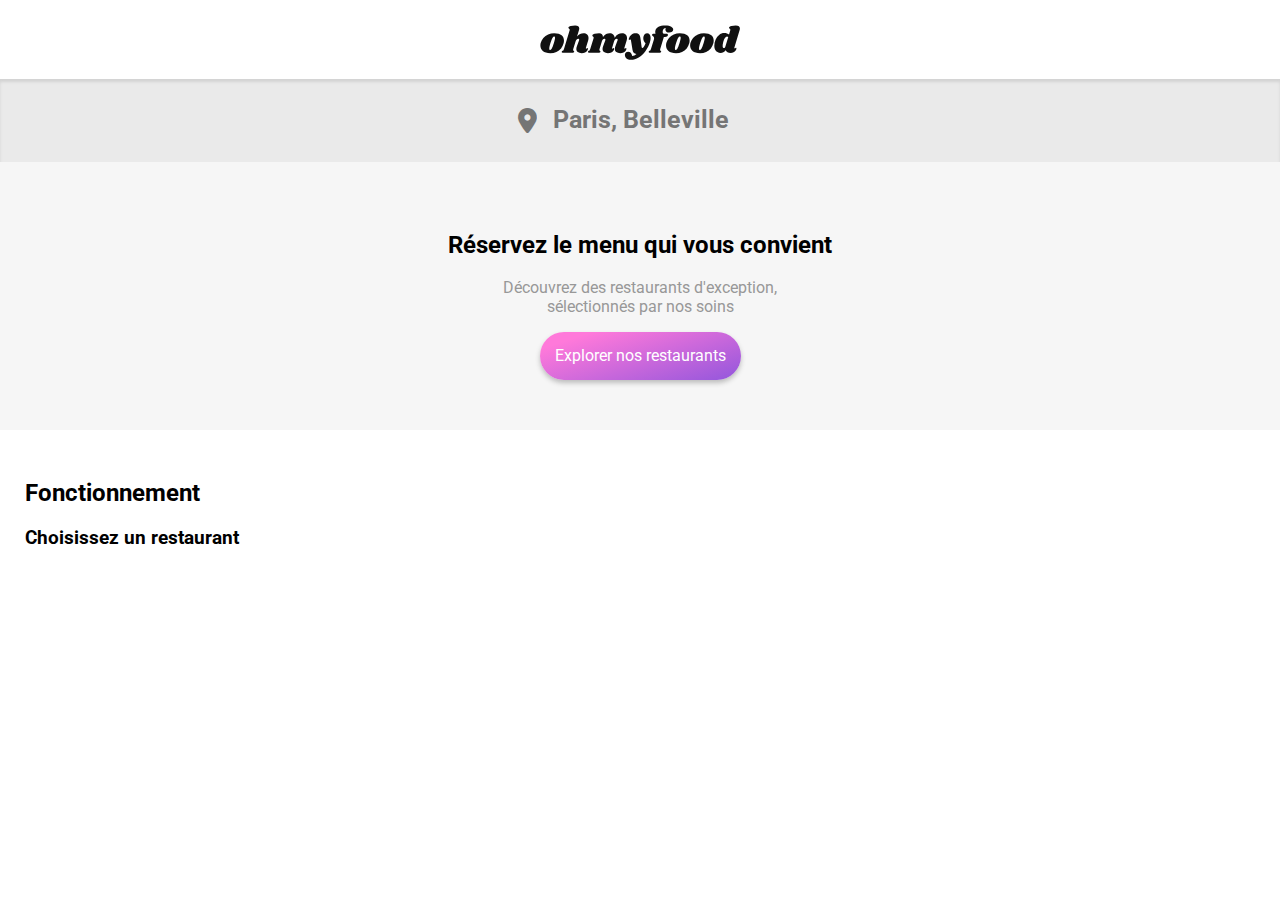
==== index.html @ 79ccb2e9 "first push" ====
<!DOCTYPE html>
<html lang="fr">
<head>
    <meta charset="UTF-8">
    <meta http-equiv="X-UA-Compatible" content="IE=edge">
    <meta name="viewport" content="width=device-width, initial-scale=1.0">

    <!-- Font Awesome -->
    <link href="https://cdnjs.cloudflare.com/ajax/libs/font-awesome/6.0.0/css/all.min.css" rel="stylesheet">
    <!-- CSS -->
    <link rel="stylesheet" href="style/css/normalize.css">
    <link rel="stylesheet" href="style/css/main.css">
    <link rel="stylesheet" href="style/css/responsive.css">

    <title>Ohmyfood</title>
</head>
<body>


    <header class="mt-25">
        <img class="logo" src="style/img/ohmyfood@2x.svg" alt="logo Ohmyfood">
    </header>


    <main>
        <div class="search flexbox">
            <div class="divLocalisation flexbox">
                <i class="fas fa-map-marker-alt"></i>
            </div>
            <form action="#" method="GET">
                <input type="search" class="inputSearch" placeholder="Paris, Belleville">
            </form>
        </div>

        <section class="section1">
            <h2>Réservez le menu qui vous convient</h2>
            <p>
                Découvrez des restaurants d'exception,<br>
                sélectionnés par nos soins
            </p>
            <button>Explorer nos restaurants</button>
        </section>

        <section class="section2">
            <h2>Fonctionnement</h2>

            <div class="card1">
                <h3>Choisissez un restaurant</h3>
            </div>
        </section>

    </main>
    <footer>

    </footer>
</body>
</html>
---- style/css/main.css ----
@import url('https://fonts.googleapis.com/css2?family=Roboto:wght@300;400;700&display=swap');
@import url('https://fonts.googleapis.com/css2?family=Shrikhand&display=swap');

/* clears the 'X' from Internet Explorer */
input[type=search]::-ms-clear {  display: none; width : 0; height: 0; }
input[type=search]::-ms-reveal {  display: none; width : 0; height: 0; }

/* clears the 'X' from Chrome */
input[type="search"]::-webkit-search-decoration,
input[type="search"]::-webkit-search-cancel-button,
input[type="search"]::-webkit-search-results-button,
input[type="search"]::-webkit-search-results-decoration { display: none; }




* {
    box-sizing: border-box;
}

p, h2, h3, h4, h5, input, button{
    font-family: 'Roboto', sans-serif;
}

main {
    width: 100%;
    margin: auto;
}

h1{
    font-family: 'Shrikhand', sans-serif;
}

header{
    text-align: center;
    margin-top: 15px;
    margin-bottom: 15px;

}

.mt-25{
    margin-top: 25px;
}

.flexbox{
    display: flex;
}

.logo{
    width: 200px;
}

.search{
    background-color: #EAEAEA;
    padding: 25px;
    padding-left: 100px;
    justify-content: center;
    box-shadow: inset 0px 3px 3px #d3d3d3;
}

.divLocalisation i{
    margin: auto;
    font-size: 25px;
    color: #757575;
}

.inputSearch{
    border: 1px solid transparent;
    background-color: #EAEAEA;
    font-weight: 700;
    font-size: 25px;
    outline: none;
    padding-left: 15px;
    width: 300px;
}

.section1{
    text-align: center;
    background-color: #F6F6F6;
    padding: 50px;
}

.section1 p{
    color: #989898;
}

.section1 button{
    background: rgb(147,86,220);
    background: linear-gradient(342deg, rgba(147,86,220,1) 0%, rgba(255,121,218,1) 85%);
    color: white;

    outline: none;
    border: none;
    padding: 15px;
    border-radius: 25px;
    cursor: pointer;
    box-shadow: 0px 3px 5px #bdbdbd;
    transition: .3s ease-out;
}

.section1 button:hover{
    background: rgb(160,88,245);
    background: linear-gradient(342deg, rgba(160,88,245,1) 0%, rgba(255,135,222,1) 65%);

    box-shadow: 0px 3px 5px #747474;
}

.section2{
    margin-top: 50px;
    padding-left: 25px;
    padding-right: 25px;
}
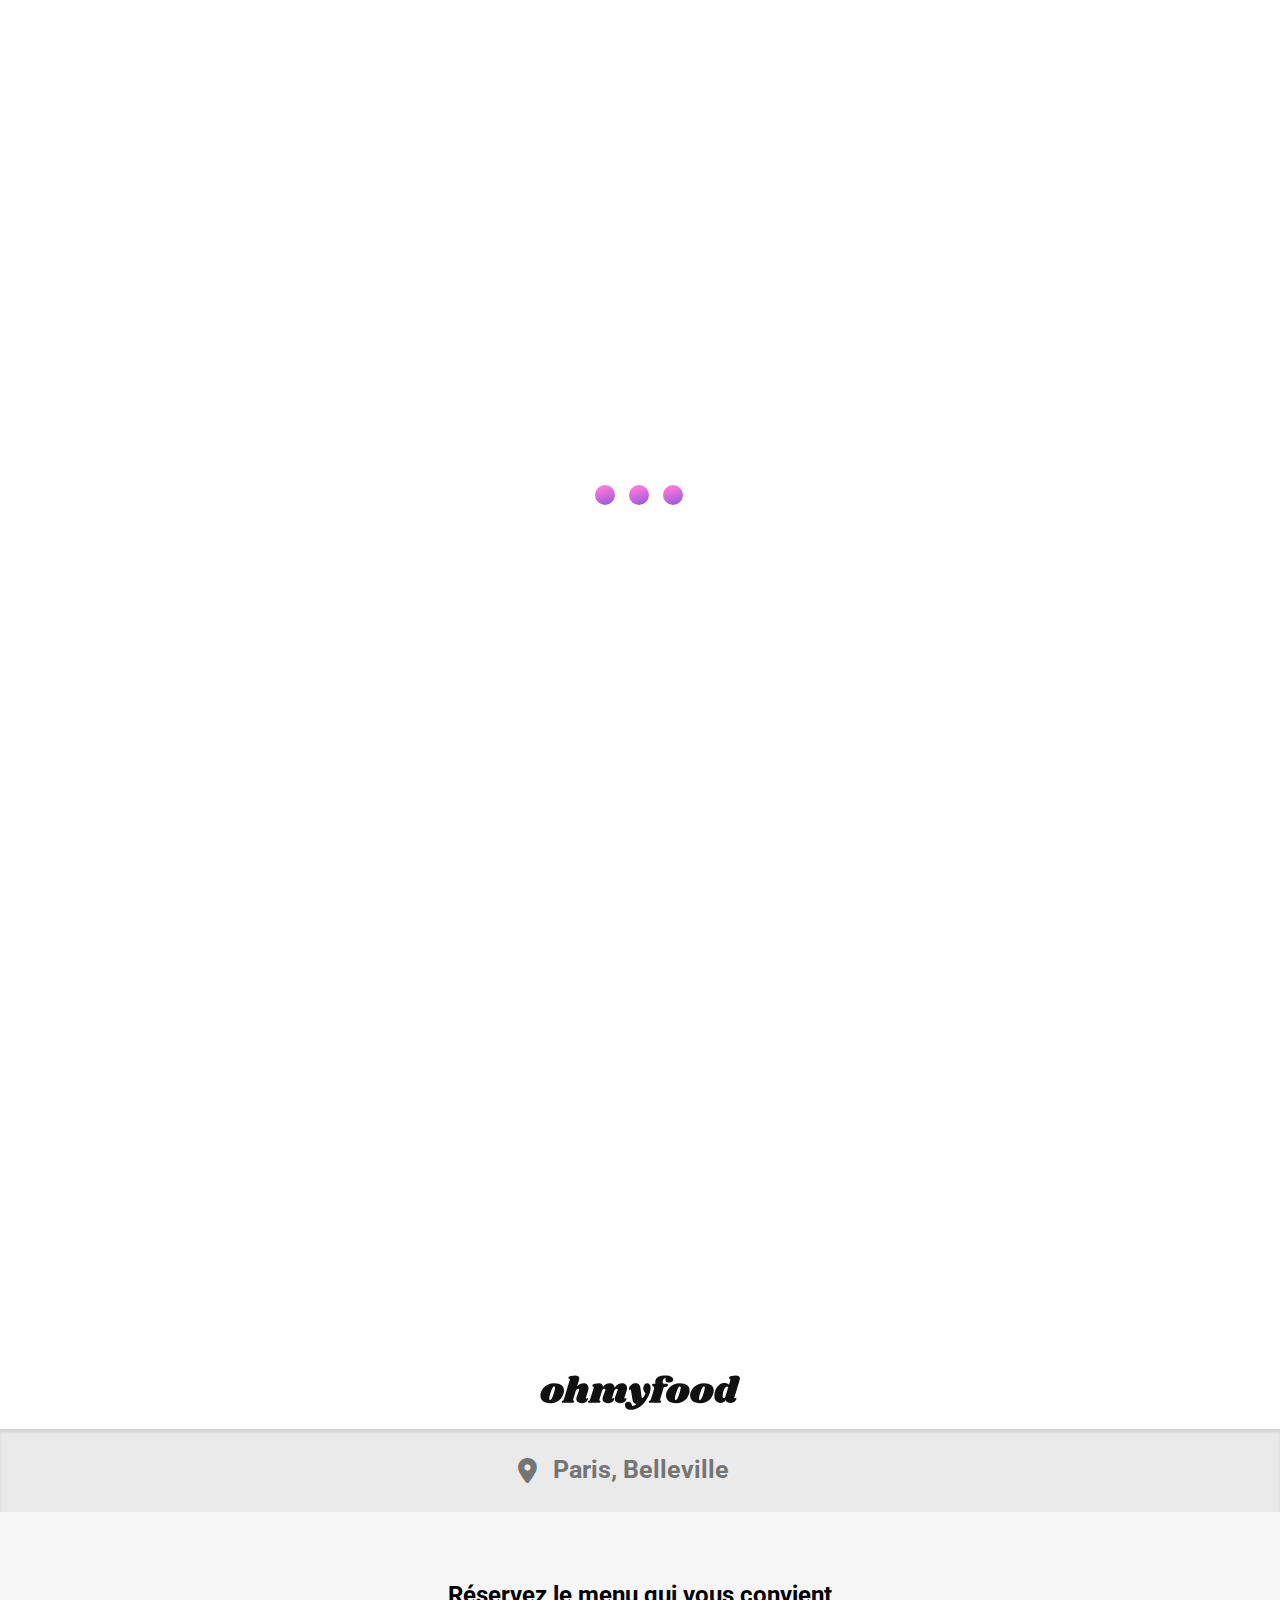
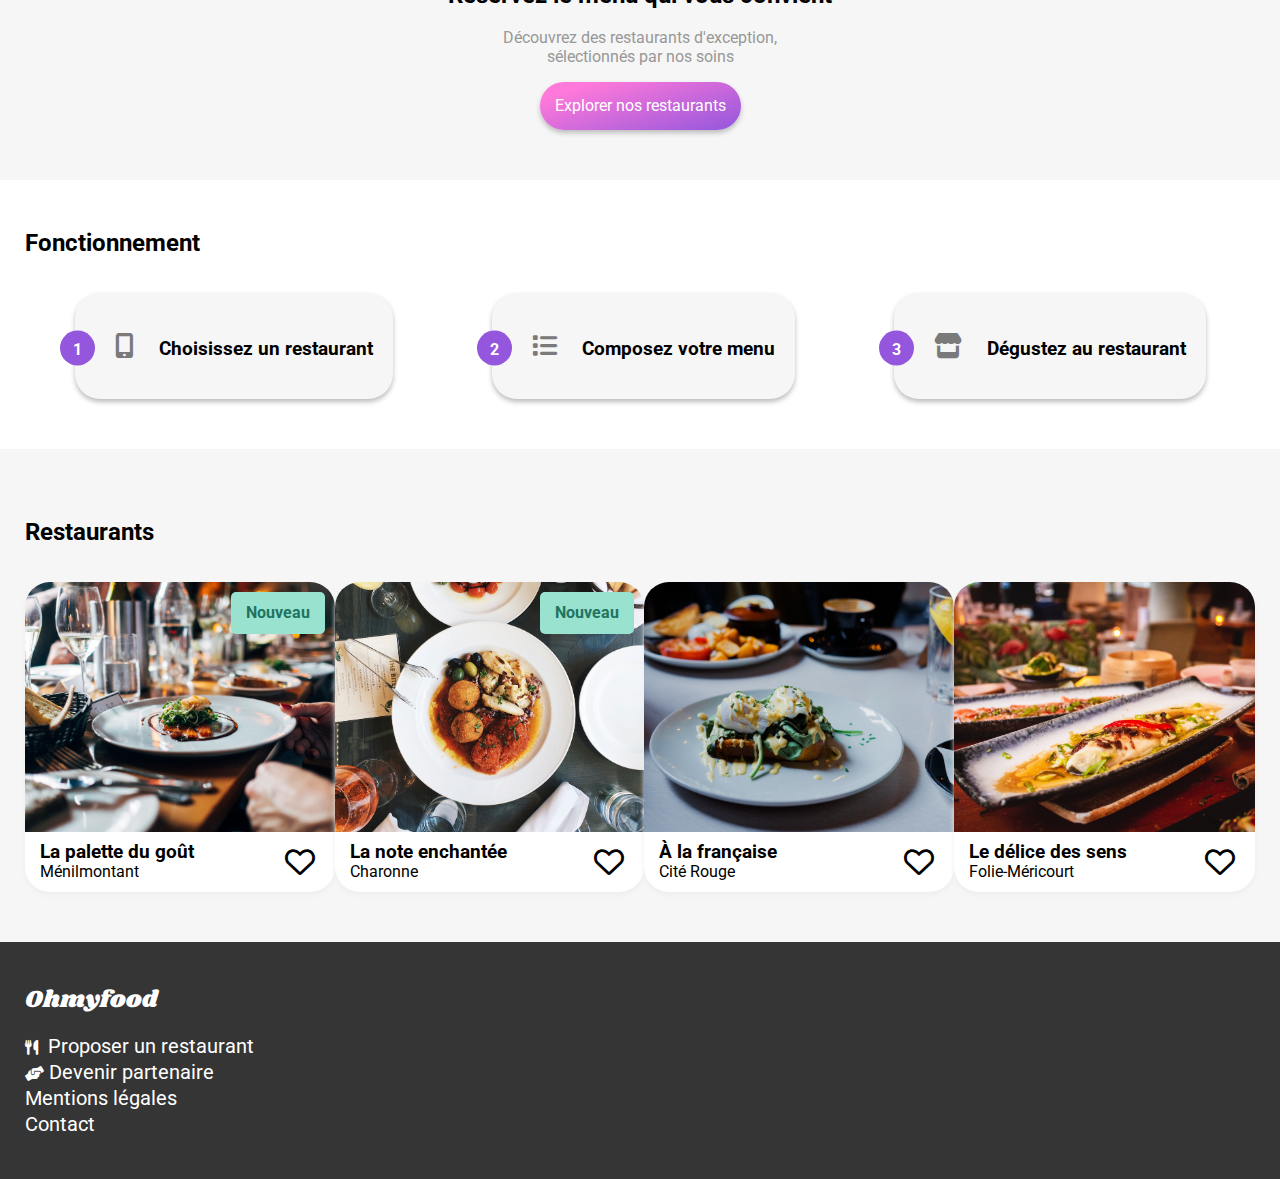
==== commit 01abad5f: "index push" ====
--- a/index.html
+++ b/index.html
@@ -9,6 +9,7 @@
     <link href="https://cdnjs.cloudflare.com/ajax/libs/font-awesome/6.0.0/css/all.min.css" rel="stylesheet">
     <!-- CSS -->
     <link rel="stylesheet" href="style/css/normalize.css">
+    <link rel="stylesheet" href="style/css/loader.css">
     <link rel="stylesheet" href="style/css/main.css">
     <link rel="stylesheet" href="style/css/responsive.css">
 
@@ -16,6 +17,14 @@
 </head>
 <body>
 
+    <div class="loadContainer">
+        <div class="loader" id="loader">
+            <span></span>
+            <span></span>
+            <span></span>
+        </div>
+    </div>
+    
 
     <header class="mt-25">
         <img class="logo" src="style/img/ohmyfood@2x.svg" alt="logo Ohmyfood">
@@ -44,14 +53,107 @@
         <section class="section2">
             <h2>Fonctionnement</h2>
 
-            <div class="card1">
-                <h3>Choisissez un restaurant</h3>
+            <div class="cardlist flexbox">
+                    <div class="card1 mobileIco">
+                        <div class="absolute bulle">
+                            <p>1</p>
+                        </div>
+                        <h3>Choisissez un restaurant</h3>
+                    </div>
+                    <div class="card1 listIco">
+                        <div class="absolute bulle">
+                            <p>2</p>
+                        </div>
+                        <h3>Composez votre menu</h3>
+                    </div>
+                    <div class="card1 shopIco">
+                        <div class="absolute bulle">
+                            <p>3</p>
+                        </div>
+                        <h3>Dégustez au restaurant</h3>
+                    </div>
+            </div>
+        </section>
+
+        <section class="section3">
+            <h2>Restaurants</h2>
+
+            <div class="cardlist flexbox">
+
+                <div class="card2">
+                    <div class="cardNew">
+                        <p>Nouveau</p>
+                    </div>
+                    <img src="style/img/jay-wennington-N_Y88TWmGwA-unsplash.jpg" alt="image restaurant Ménilmontant">
+                    <div class="flexbox">
+                        <div class="cardTXT flexbox">
+                            <h3>La palette du goût</h3>
+                            <p>Ménilmontant</p>
+                        </div>
+                        <div class="icoCoeur">
+                            <i class="far fa-heart"></i>
+                            <i class="fas fa-heart"></i>
+                        </div>
+                    </div>
+                </div>
+
+                <div class="card2">
+                    <div class="cardNew">
+                        <p>Nouveau</p>
+                    </div>
+                    <img src="style/img/stil-u2Lp8tXIcjw-unsplash.jpg" alt="image restaurant Ménilmontant">
+                    <div class="flexbox">
+                        <div class="cardTXT flexbox">
+                            <h3>La note enchantée</h3>
+                            <p>Charonne</p>
+                        </div>
+                        <div class="icoCoeur">
+                            <i class="far fa-heart"></i>
+                            <i class="fas fa-heart"></i>
+                        </div>
+                    </div>
+                </div>
+
+                <div class="card2">
+                    <img src="style/img/toa-heftiba-DQKerTsQwi0-unsplash.jpg" alt="image restaurant Ménilmontant">
+                    <div class="flexbox">
+                        <div class="cardTXT flexbox">
+                            <h3>À la française</h3>
+                            <p>Cité Rouge</p>
+                        </div>
+                        <div class="icoCoeur">
+                            <i class="far fa-heart"></i>
+                            <i class="fas fa-heart"></i>
+                        </div>
+                    </div>
+                </div>
+
+                <div class="card2">
+                    <img src="style/img/louis-hansel-shotsoflouis-qNBGVyOCY8Q-unsplash.jpg" alt="image restaurant Ménilmontant">
+                    <div class="flexbox">
+                        <div class="cardTXT flexbox">
+                            <h3>Le délice des sens</h3>
+                            <p>Folie-Méricourt</p>
+                        </div>
+                        <div class="icoCoeur">
+                            <i class="far fa-heart"></i>
+                            <i class="fas fa-heart"></i>
+                        </div>
+                    </div>
+                </div>
+
             </div>
         </section>
 
     </main>
     <footer>
-
+        <h2>Ohmyfood</h2>
+        <ul>
+            <li class="icoResto"><a href="#">Proposer un restaurant</a></li>
+            <li class="icoHand"><a href="#">Devenir partenaire</a></li>
+            <li><a href="#">Mentions légales</a></li>
+            <li><a href="#">Contact</a></li>
+        </ul>
     </footer>
 </body>
 </html>--- a/style/css/loader.css
+++ b/style/css/loader.css
@@ -0,0 +1,53 @@
+
+  
+.loadContainer{
+    width: 100vw;
+    height: 100vh;
+}
+  
+  .loader{
+    width: 100px;
+    height: 100px;
+    border-radius: 100%;
+    position: relative;
+    margin: 0 auto;
+    margin-top: 50vh;
+  }
+  
+  
+  #loader span{
+    display: inline-block;
+    width: 20px;
+    height: 20px;
+    border-radius: 100%;
+    background: linear-gradient(342deg, rgba(147,86,220,1) 0%, rgba(255,121,218,1) 85%);
+    margin: 35px 5px;
+  }
+  
+  #loader span:nth-child(1){
+    animation: bounce 1s ease-in-out infinite;
+  }
+  
+  #loader span:nth-child(2){
+    animation: bounce 1s ease-in-out 0.33s infinite;
+  }
+  
+  #loader span:nth-child(3){
+    animation: bounce 1s ease-in-out 0.66s infinite;
+  }
+  
+  @keyframes bounce{
+    0%, 75%, 100%{
+      -webkit-transform: translateY(0);
+      -ms-transform: translateY(0);
+      -o-transform: translateY(0);
+      transform: translateY(0);
+    }
+  
+    25%{
+      -webkit-transform: translateY(-20px);
+      -ms-transform: translateY(-20px);
+      -o-transform: translateY(-20px);
+      transform: translateY(-20px);
+    }
+  }  --- a/style/css/main.css
+++ b/style/css/main.css
@@ -18,7 +18,11 @@
     box-sizing: border-box;
 }
 
-p, h2, h3, h4, h5, input, button{
+html{
+    overflow-x: hidden;
+}
+
+p, h2, h3, h4, h5, input, button, li{
     font-family: 'Roboto', sans-serif;
 }
 
@@ -29,6 +33,11 @@
 
 h1{
     font-family: 'Shrikhand', sans-serif;
+}
+
+a{
+    text-decoration: none;
+    color: inherit;
 }
 
 header{
@@ -44,6 +53,13 @@
 
 .flexbox{
     display: flex;
+}
+
+.absolute{
+    position: absolute;
+}
+.relative{
+    position: relative;
 }
 
 .logo{
@@ -111,3 +127,191 @@
     padding-right: 25px;
 }
 
+.cardlist{
+    flex-direction: column;
+    justify-content: space-between;
+}
+
+.card1{
+    background-color: #F6F6F6;
+    border-radius: 25px;
+    padding: 20px;
+    font-weight: 700;
+
+    margin-top: 15px;
+    box-shadow: 0px 3px 5px #bdbdbd;
+    transition: .3s ease-out;
+    cursor: pointer;
+}
+
+.card1:hover{
+    background-color: #F5EDFF;
+}
+
+.mobileIco h3::before{
+    font-family: "FontAwesome";
+    content: "\f3cd";
+    margin-right: 25px;
+    color: #7A7A7A;
+    font-size: 25px;
+
+    padding-left: 20px;
+}
+
+.listIco h3::before{
+    font-family: "FontAwesome";
+    content: "\f03a";
+    margin-right: 25px;
+    color: #7A7A7A;
+    font-size: 25px;
+
+    padding-left: 20px;
+}
+
+.shopIco h3::before{
+    font-family: "FontAwesome";
+    content: "\f54e";
+    margin-right: 25px;
+    color: #7A7A7A;
+    font-size: 25px;
+
+    padding-left: 20px;
+}
+
+.bulle{
+    background-color: #9356DC;
+    border-radius: 100%;
+    width: 35px;
+    height: 35px;
+
+    transform: translate(-100%, 50%);
+}
+
+.bulle p{
+    text-align: center;
+    color: white;
+    margin-top: 10px
+}
+
+.section3{
+    margin-top: 50px;
+    padding: 50px 25px 50px 25px;
+
+    background-color: #F6F6F6;
+}
+
+.cardlist{
+    flex-direction: column;
+}
+
+.card2{
+    background-color: white;
+    border-radius: 25px;
+    line-height: 10px;
+    margin-top: 15px;
+    position: relative;
+    cursor: pointer;
+    transition: .2s ease-out;
+    box-shadow: 0px 3px 5px #eeeeee;
+}
+
+.card2:hover{
+    box-shadow: 0px 3px 5px #929292;
+}
+
+.cardTXT{
+    padding: 10px;
+    flex-direction: column;
+    flex: 1;
+}
+
+.cardTXT h3, .cardTXT p{
+    margin: 5px;
+}
+
+.icoCoeur{
+    font-size: 30px;
+    align-content: center;
+    margin: auto 20px;
+    cursor: pointer;
+}
+
+.icoCoeur .fas{
+    display: none;
+}
+
+.icoCoeur:hover .fas{
+    display: block;
+    color: rgb(160,88,245);
+    color: linear-gradient(342deg, rgba(160,88,245,1) 0%, rgba(255,135,222,1) 65%);
+}
+
+.icoCoeur:hover .far{
+    display: none;
+}
+
+.card2 img{
+    width: 100%;
+    border-top-left-radius: 25px;
+    border-top-right-radius: 25px;
+    object-fit: cover;
+    height: 250px;
+}
+
+.cardNew{
+    background-color: #99E2D0;
+    border-radius: 5px;
+    
+    position: absolute;
+    top: 10px;
+    right: 10px;
+}
+
+.cardNew p{
+    color: #217460;
+    font-weight: 700;
+    padding: 0 15px;
+}
+
+footer{
+    width: 100%;
+    background-color: #353535;
+    padding: 25px;
+    color: white;
+}
+
+footer h2{
+    font-family: 'Shrikhand', sans-serif;
+    font-weight: 200;
+}
+
+footer ul{
+    list-style: none;
+    padding-left: 0;
+    line-height: 25px;
+}
+
+li a{
+    font-size: 20px;
+}
+
+li a:hover{
+    transition: .3s ease-out;
+    color: #9356DC;
+}
+
+.icoResto::before{
+    font-family: "FontAwesome";
+    content: "\f2e7";
+    font-size: 15px;
+    color: white;
+    padding-right: 10px;
+}
+
+.icoHand::before{
+    font-family: "FontAwesome";
+    content: "\f4c4";
+    font-size: 15px;
+    color: white;
+    padding-right: 5px;
+}
--- a/style/css/responsive.css
+++ b/style/css/responsive.css
@@ -0,0 +1,8 @@
+@media (min-width: 1024px) {
+
+    .cardlist{
+        flex-direction: row;
+        justify-content: space-around;
+    }
+
+}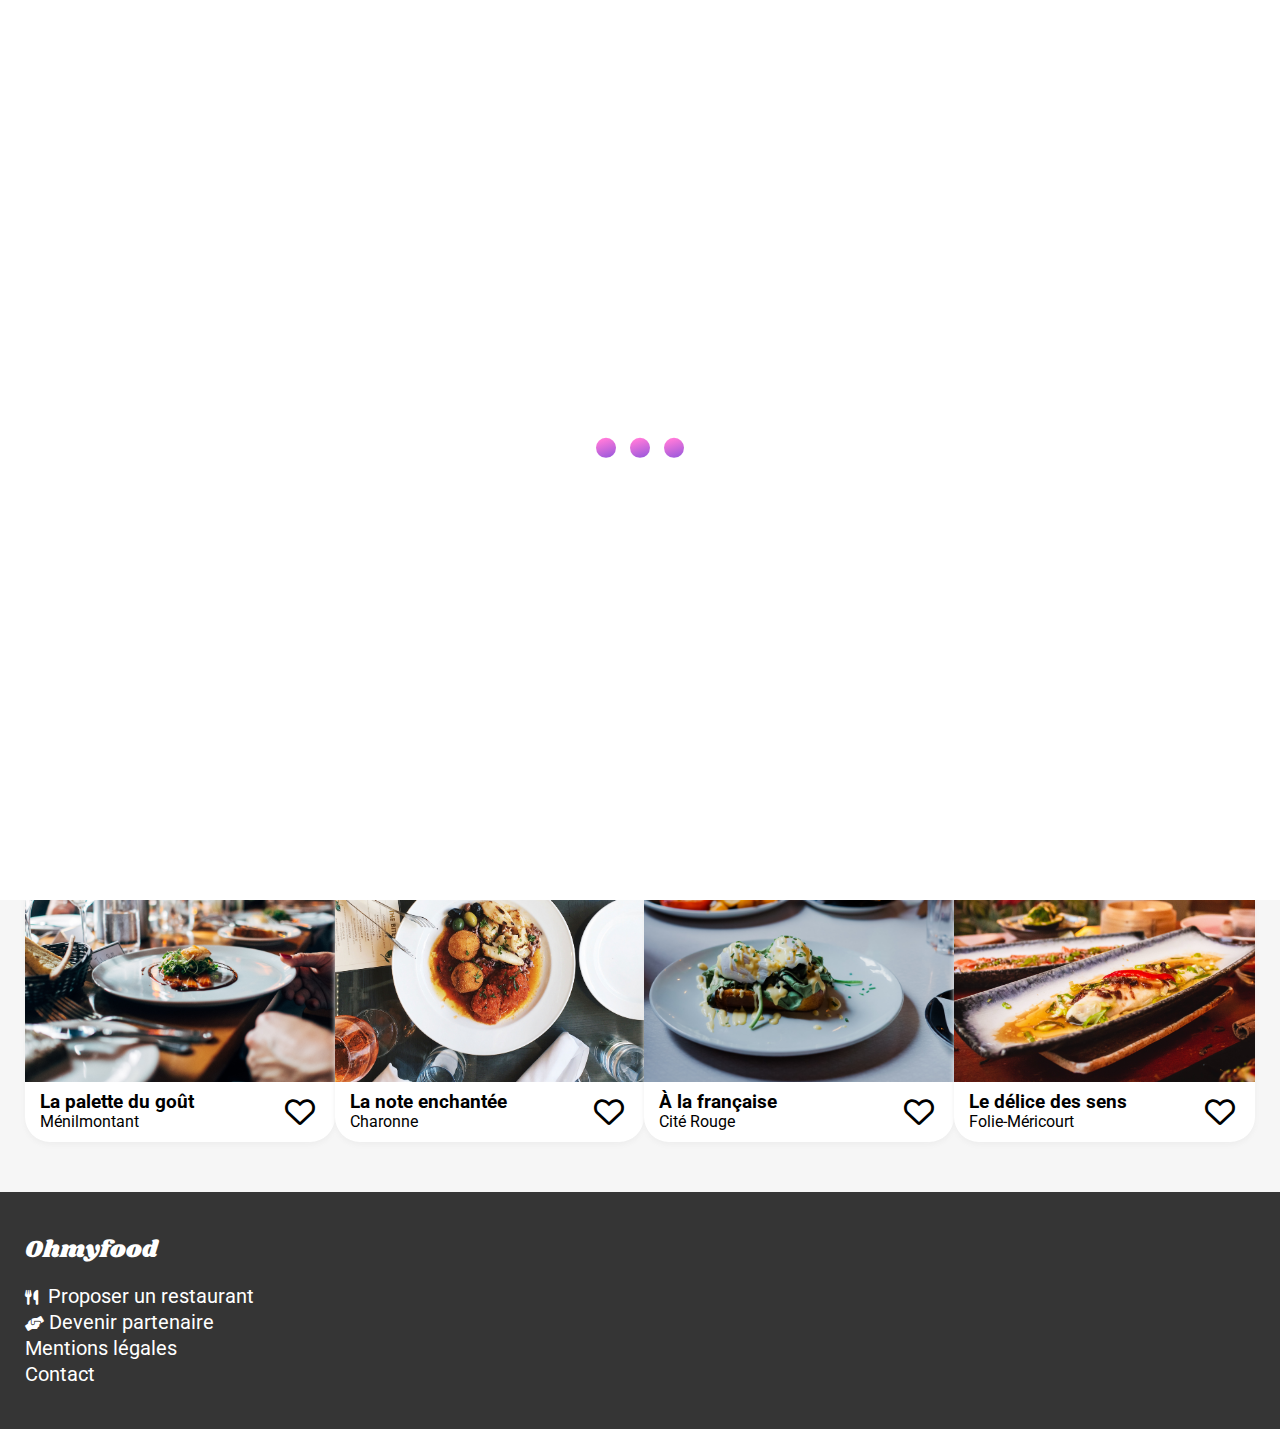
==== commit c163c574: "loader" ====
--- a/index.html
+++ b/index.html
@@ -155,5 +155,6 @@
             <li><a href="#">Contact</a></li>
         </ul>
     </footer>
+
 </body>
 </html>--- a/style/css/loader.css
+++ b/style/css/loader.css
@@ -1,17 +1,34 @@
 
   
 .loadContainer{
-    width: 100vw;
-    height: 100vh;
+    position: fixed;
+    top: 0;
+    right: 0;
+    bottom: 0;
+    left: 0;
+    background-color: white;
+    z-index: 10;
+    pointer-events: none;
+    animation: rm 3s ease-out forwards;
+}
+
+@keyframes rm{
+    0%{
+        opacity: 1;
+    }
+    50%{
+        opacity: 1;
+    }
+    100%{
+        opacity: 0;
+    }
 }
   
   .loader{
-    width: 100px;
-    height: 100px;
-    border-radius: 100%;
-    position: relative;
-    margin: 0 auto;
-    margin-top: 50vh;
+    position: absolute;
+    top: 50%;
+    left: 50%;
+    transform: translate(-50%, -50%);
   }
   
   
--- a/style/css/main.css
+++ b/style/css/main.css
@@ -219,6 +219,10 @@
     box-shadow: 0px 3px 5px #929292;
 }
 
+.card2:hover h3{
+    color: #9356DC;
+}
+
 .cardTXT{
     padding: 10px;
     flex-direction: column;
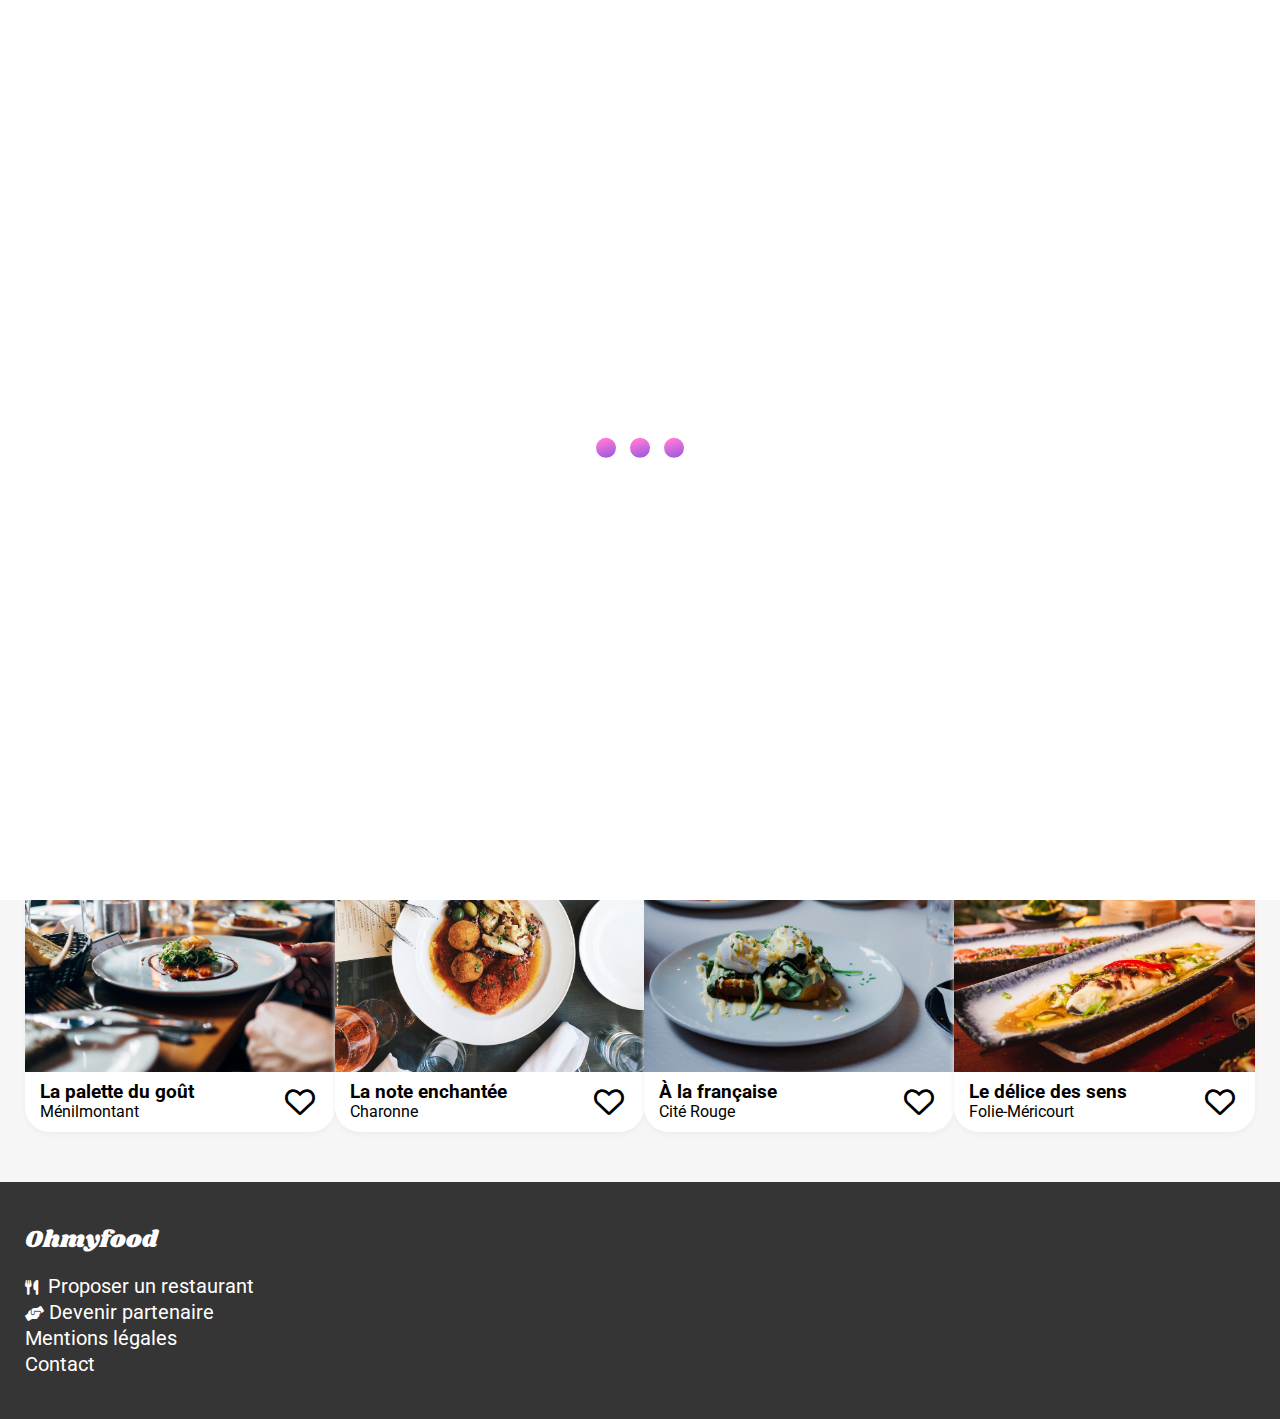
==== commit 79496e65: "php to HTML" ====
--- a/index.html
+++ b/index.html
@@ -25,8 +25,7 @@
         </div>
     </div>
     
-
-    <header class="mt-25">
+    <header>
         <img class="logo" src="style/img/ohmyfood@2x.svg" alt="logo Ohmyfood">
     </header>
 
@@ -81,65 +80,73 @@
             <div class="cardlist flexbox">
 
                 <div class="card2">
-                    <div class="cardNew">
-                        <p>Nouveau</p>
-                    </div>
-                    <img src="style/img/jay-wennington-N_Y88TWmGwA-unsplash.jpg" alt="image restaurant Ménilmontant">
-                    <div class="flexbox">
-                        <div class="cardTXT flexbox">
-                            <h3>La palette du goût</h3>
-                            <p>Ménilmontant</p>
+                    <a href="la-palette-du-gout.html">
+                        <div class="cardNew">
+                            <p>Nouveau</p>
                         </div>
-                        <div class="icoCoeur">
-                            <i class="far fa-heart"></i>
-                            <i class="fas fa-heart"></i>
+                        <img src="style/img/jay-wennington-N_Y88TWmGwA-unsplash.jpg" alt="image restaurant La palette du goût">
+                        <div class="flexbox">
+                            <div class="cardTXT flexbox">
+                                <h3>La palette du goût</h3>
+                                <p>Ménilmontant</p>
+                            </div>
+                            <div class="icoCoeur">
+                                <i class="far fa-heart"></i>
+                                <i class="fas fa-heart"></i>
+                            </div>
                         </div>
-                    </div>
+                    </a>
                 </div>
 
                 <div class="card2">
-                    <div class="cardNew">
-                        <p>Nouveau</p>
-                    </div>
-                    <img src="style/img/stil-u2Lp8tXIcjw-unsplash.jpg" alt="image restaurant Ménilmontant">
-                    <div class="flexbox">
-                        <div class="cardTXT flexbox">
-                            <h3>La note enchantée</h3>
-                            <p>Charonne</p>
+                    <a href="La-note-enchantee.html">
+                        <div class="cardNew">
+                            <p>Nouveau</p>
                         </div>
-                        <div class="icoCoeur">
-                            <i class="far fa-heart"></i>
-                            <i class="fas fa-heart"></i>
+                        <img src="style/img/stil-u2Lp8tXIcjw-unsplash.jpg" alt="image restaurant La note enchantée">
+                        <div class="flexbox">
+                            <div class="cardTXT flexbox">
+                                <h3>La note enchantée</h3>
+                                <p>Charonne</p>
+                            </div>
+                            <div class="icoCoeur">
+                                <i class="far fa-heart"></i>
+                                <i class="fas fa-heart"></i>
+                            </div>
                         </div>
-                    </div>
+                    </a>
                 </div>
 
                 <div class="card2">
-                    <img src="style/img/toa-heftiba-DQKerTsQwi0-unsplash.jpg" alt="image restaurant Ménilmontant">
-                    <div class="flexbox">
-                        <div class="cardTXT flexbox">
-                            <h3>À la française</h3>
-                            <p>Cité Rouge</p>
+                    <a href="a-la-francaise.html">
+                        <img src="style/img/toa-heftiba-DQKerTsQwi0-unsplash.jpg" alt="image restaurant À la française">
+                        <div class="flexbox">
+                            <div class="cardTXT flexbox">
+                                <h3>À la française</h3>
+                                <p>Cité Rouge</p>
+                            </div>
+                            <div class="icoCoeur">
+                                <i class="far fa-heart"></i>
+                                <i class="fas fa-heart"></i>
+                            </div>
                         </div>
-                        <div class="icoCoeur">
-                            <i class="far fa-heart"></i>
-                            <i class="fas fa-heart"></i>
-                        </div>
-                    </div>
+                    </a>
                 </div>
 
                 <div class="card2">
-                    <img src="style/img/louis-hansel-shotsoflouis-qNBGVyOCY8Q-unsplash.jpg" alt="image restaurant Ménilmontant">
-                    <div class="flexbox">
-                        <div class="cardTXT flexbox">
-                            <h3>Le délice des sens</h3>
-                            <p>Folie-Méricourt</p>
+                    <a href="le-delice-des-sens.html">
+                        <img src="style/img/louis-hansel-shotsoflouis-qNBGVyOCY8Q-unsplash.jpg" alt="image restaurant Le délice des sens">
+                        <div class="flexbox">
+                            <div class="cardTXT flexbox">
+                                <h3>Le délice des sens</h3>
+                                <p>Folie-Méricourt</p>
+                            </div>
+                            <div class="icoCoeur">
+                                <i class="far fa-heart"></i>
+                                <i class="fas fa-heart"></i>
+                            </div>
                         </div>
-                        <div class="icoCoeur">
-                            <i class="far fa-heart"></i>
-                            <i class="fas fa-heart"></i>
-                        </div>
-                    </div>
+                    </a>
                 </div>
 
             </div>
@@ -152,7 +159,7 @@
             <li class="icoResto"><a href="#">Proposer un restaurant</a></li>
             <li class="icoHand"><a href="#">Devenir partenaire</a></li>
             <li><a href="#">Mentions légales</a></li>
-            <li><a href="#">Contact</a></li>
+            <li><a href="mailto:test@test.com">Contact</a></li>
         </ul>
     </footer>
 
--- a/style/css/main.css
+++ b/style/css/main.css
@@ -319,3 +319,166 @@
     color: white;
     padding-right: 5px;
 }
+
+
+/*LA PALETTE DU GOUT*/
+
+
+.headerMenu i{
+    font-size: 25px;
+    align-self: center;
+    padding-left: 15px;
+}
+
+.headerMenu img{
+    flex: 2;
+    height: 40px;
+}
+
+.imageResto{
+    position: relative;
+    height: 300px;
+    height: 45vh;
+    padding-top: unset;
+}
+
+.imgHead{
+    position: absolute;
+    top: 0;
+    right: 0;
+    bottom: 0;
+    left: 0;
+    object-fit: cover;
+    height: 100%;
+    width: 100%;
+}
+
+.sectionMenu1{
+    background-color: #F6F6F6;
+    border-radius: 25px;
+    padding: 20px;
+    transform: translateY(-50px);
+}
+
+.titre h1{
+    flex: 2;
+}
+
+.subTtitle{
+    margin-bottom: 5px;
+}
+
+.horizontalGreen{
+    background-color: #99E2D0;
+    height: 4px;
+    width: 40px;
+}
+
+.cardMenuList{
+    flex-direction: column;
+}
+
+.card3{
+    margin-top: 25px;
+    background-color: white;
+    padding: 5px 15px;
+    border-radius: 25px;
+    width: 100%;
+    overflow: hidden;
+    cursor: pointer;
+    flex-basis: 30%;
+    box-shadow: 0px 3px 5px #bdbdbd;
+    max-height: 150px;
+}
+
+.card3 p{
+    margin: 10px;
+    margin-right: 20px;
+    font-size: 15px;
+    white-space: nowrap;
+    text-overflow: ellipsis;
+    overflow: hidden;
+}
+.card3 h3{
+    margin: 10px;
+    margin-right: 20px;
+    font-size: 15px;
+    white-space: nowrap;
+    text-overflow: ellipsis;
+    overflow: hidden;
+}
+
+.card3 h4{
+    margin: 10px;
+    margin-right: 20px;
+    font-size: 15px;
+}
+
+.card3Txt{
+    flex: 1;
+}
+
+.prix{
+    align-self: flex-end;
+}
+
+.commander{
+    text-align: center;
+}
+
+.cmdButton{
+    margin-top: 20px;
+    outline: none;
+    border: none;
+    border-radius: 25px;
+    background: rgb(147,86,220);
+    background: linear-gradient(342deg, rgba(147,86,220,1) 0%, rgba(255,121,218,1) 85%);
+    padding: 15px;
+    color: white;
+    width: 150px;
+    cursor: pointer;
+    box-shadow: 0px 3px 5px #bdbdbd;
+    transition: .3s ease-out;
+}
+
+.cmdButton:hover{
+    background: rgb(172, 108, 250);
+    background: linear-gradient(342deg, rgb(170, 106, 248) 0%, rgb(255, 145, 224) 85%);
+    box-shadow: 0px 3px 5px #747474;
+}
+
+/*CARD ANIM*/
+
+.cardAnim i{
+    display: flex;
+    align-items: center;
+    justify-content: center;
+    width: 6rem;
+    font-size: 2rem;
+    background-color: #99e2d0;
+    color: white;
+}
+
+.cardAnim{
+    display: flex;
+    width: 11rem;
+    transition: .2s ease-in-out;
+    margin: -1rem -12rem -1rem auto;
+}
+
+.card3:hover .cardAnim{
+    margin: -1rem -6rem -1rem auto;
+}
+
+.card3:hover .cardAnim i::before{
+    animation: spin .3s linear;
+}
+
+@keyframes spin{
+    0%{
+        transform: rotate(180deg);
+    }
+    100%{
+        transform: rotate(0deg);
+    }
+}--- a/style/css/responsive.css
+++ b/style/css/responsive.css
@@ -5,4 +5,44 @@
         justify-content: space-around;
     }
 
+    .cardMenuList{
+        flex-direction: row;
+        flex-wrap: wrap
+    }
+
+    .card3{
+        margin-right: 10px;
+    }
+
+    .sectionMenu1{
+        margin: 0 100px;
+    }
+
+    .appear1{
+        opacity: 0;
+        animation: aparition 1s .3s ease-in-out forwards;
+    }
+    
+    .appear2{
+        opacity: 0;
+        animation: aparition 1s .5s ease-in-out forwards;
+    }
+    
+    .appear3{
+        opacity: 0;
+        animation: aparition 1s .7s ease-in-out forwards;
+    }
+    
+    @keyframes aparition{
+        0%{
+            opacity: 0;
+        }
+        50%{
+            opacity: 0.1;
+        }
+        100%{
+            opacity: 1;
+        }
+    }
+
 }